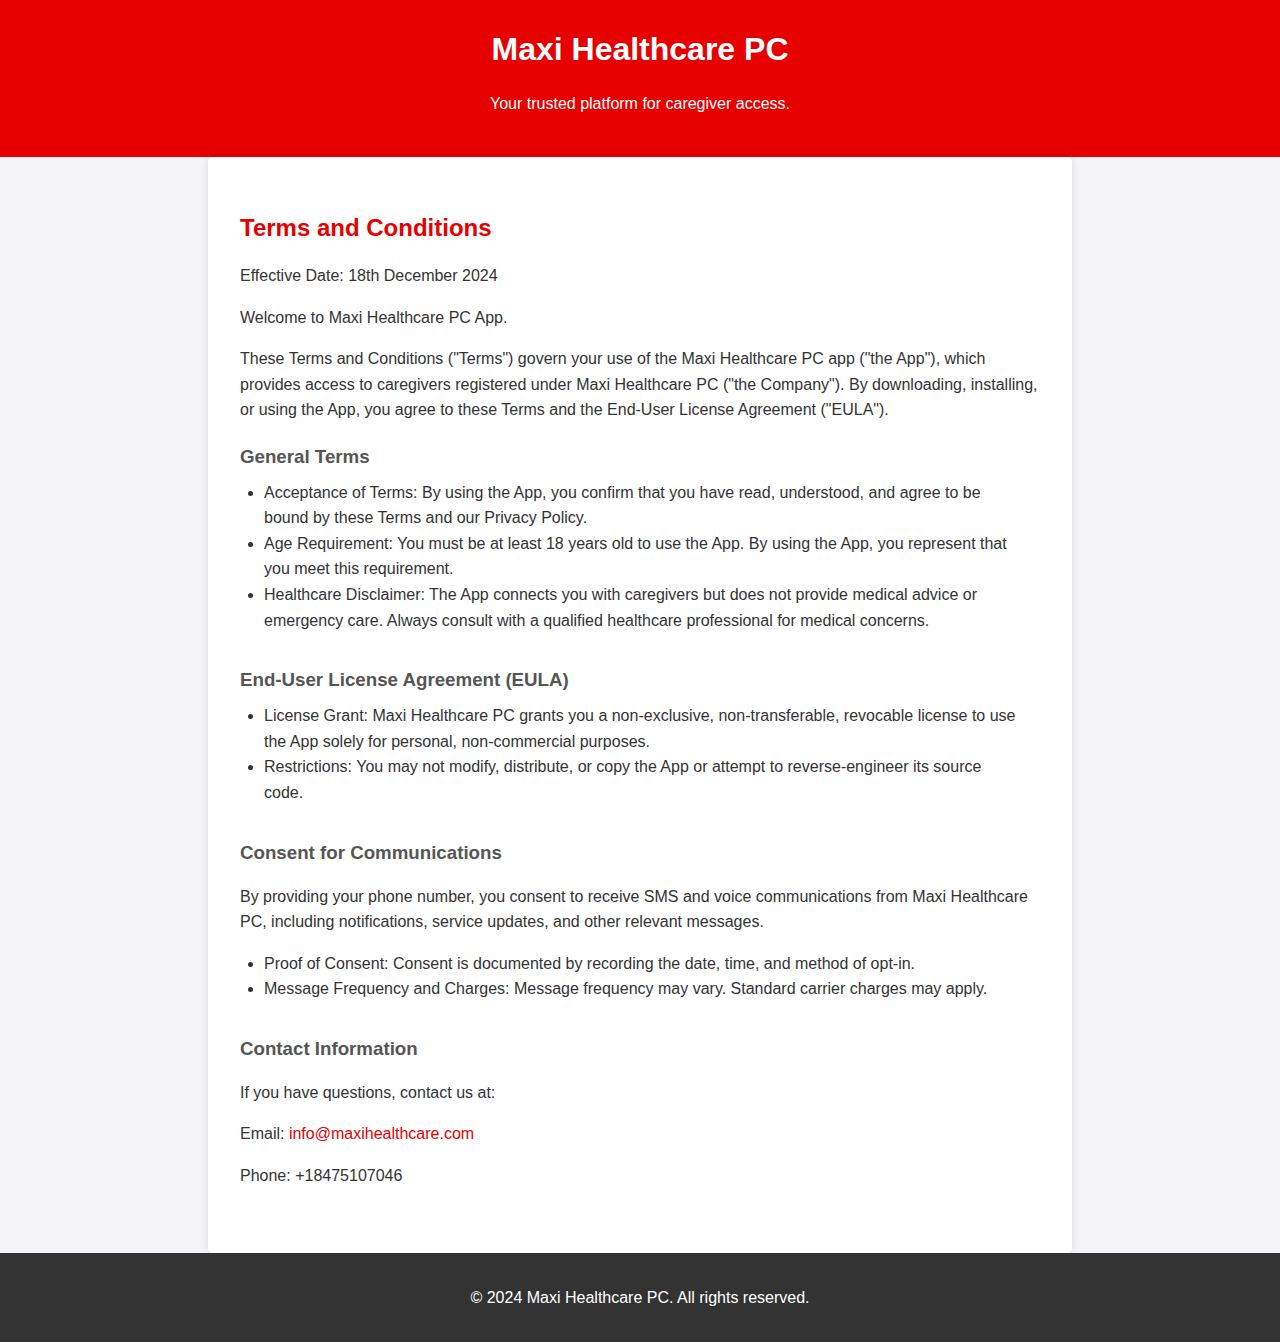
==== index.html @ bf597c53 "init" ====
<!DOCTYPE html>
<html lang="en">
<head>
    <meta charset="UTF-8">
    <meta name="viewport" content="width=device-width, initial-scale=1.0">
    <title>Maxi Healthcare Terms and Conditions</title>
    <link rel="stylesheet" href="styles.css">
</head>
<body>
    <header>
        <h1>Maxi Healthcare PC</h1>
        <p>Your trusted platform for caregiver access.</p>
    </header>
    <main>
        <section id="terms">
            <h2>Terms and Conditions</h2>
            <p>Effective Date: 18th December 2024</p>
            <p>Welcome to Maxi Healthcare PC App.</p>
            <p>
                These Terms and Conditions ("Terms") govern your use of the Maxi Healthcare PC app ("the App"), 
                which provides access to caregivers registered under Maxi Healthcare PC ("the Company"). By 
                downloading, installing, or using the App, you agree to these Terms and the End-User License 
                Agreement ("EULA").
            </p>
            <article>
                <h3>General Terms</h3>
                <ul>
                    <li>Acceptance of Terms: By using the App, you confirm that you have read, understood, and agree to be bound by these Terms and our Privacy Policy.</li>
                    <li>Age Requirement: You must be at least 18 years old to use the App. By using the App, you represent that you meet this requirement.</li>
                    <li>Healthcare Disclaimer: The App connects you with caregivers but does not provide medical advice or emergency care. Always consult with a qualified healthcare professional for medical concerns.</li>
                </ul>
            </article>
            <article>
                <h3>End-User License Agreement (EULA)</h3>
                <ul>
                    <li>License Grant: Maxi Healthcare PC grants you a non-exclusive, non-transferable, revocable license to use the App solely for personal, non-commercial purposes.</li>
                    <li>Restrictions: You may not modify, distribute, or copy the App or attempt to reverse-engineer its source code.</li>
                </ul>
            </article>
            <article>
                <h3>Consent for Communications</h3>
                <p>
                    By providing your phone number, you consent to receive SMS and voice communications from Maxi Healthcare PC, 
                    including notifications, service updates, and other relevant messages.
                </p>
                <ul>
                    <li>Proof of Consent: Consent is documented by recording the date, time, and method of opt-in.</li>
                    <li>Message Frequency and Charges: Message frequency may vary. Standard carrier charges may apply.</li>
                </ul>
            </article>
            <article>
                <h3>Contact Information</h3>
                <p>If you have questions, contact us at:</p>
                <p>Email: <a href="mailto:maxihealthcare76@gmail.com">info@maxihealthcare.com</a></p>
                <p>Phone: +18475107046</p>
            </article>
        </section>
    </main>
    <footer>
        <p>&copy; 2024 Maxi Healthcare PC. All rights reserved.</p>
    </footer>
</body>
</html>
---- styles.css ----
body {
    font-family: Arial, sans-serif;
    line-height: 1.6;
    margin: 0;
    padding: 0;
    background-color: #f4f4f9;
    color: #333;
}

header {
    background: #e60000; /* Red header */
    color: #fff;
    padding: 1.5rem 1rem;
    text-align: center;
}

header h1 {
    margin: 0;
}

main {
    padding: 2rem;
    max-width: 800px;
    margin: auto;
    background: #fff;
    border-radius: 5px;
    box-shadow: 0 0 10px rgba(0, 0, 0, 0.1);
}

section h2 {
    color: #e60000; /* Red section headers */
    margin-bottom: 1rem;
}

article {
    margin-bottom: 2rem;
}

article h3 {
    color: #555;
    margin-bottom: 0.5rem;
}

ul {
    margin: 0;
    padding: 0 1.5rem;
}

footer {
    background: #333;
    color: #fff;
    text-align: center;
    padding: 1rem 0;
    position: relative;
    bottom: 0;
    width: 100%;
}

a {
    color: #e60000; /* Red links */
    text-decoration: none;
}

a:hover {
    text-decoration: underline;
}
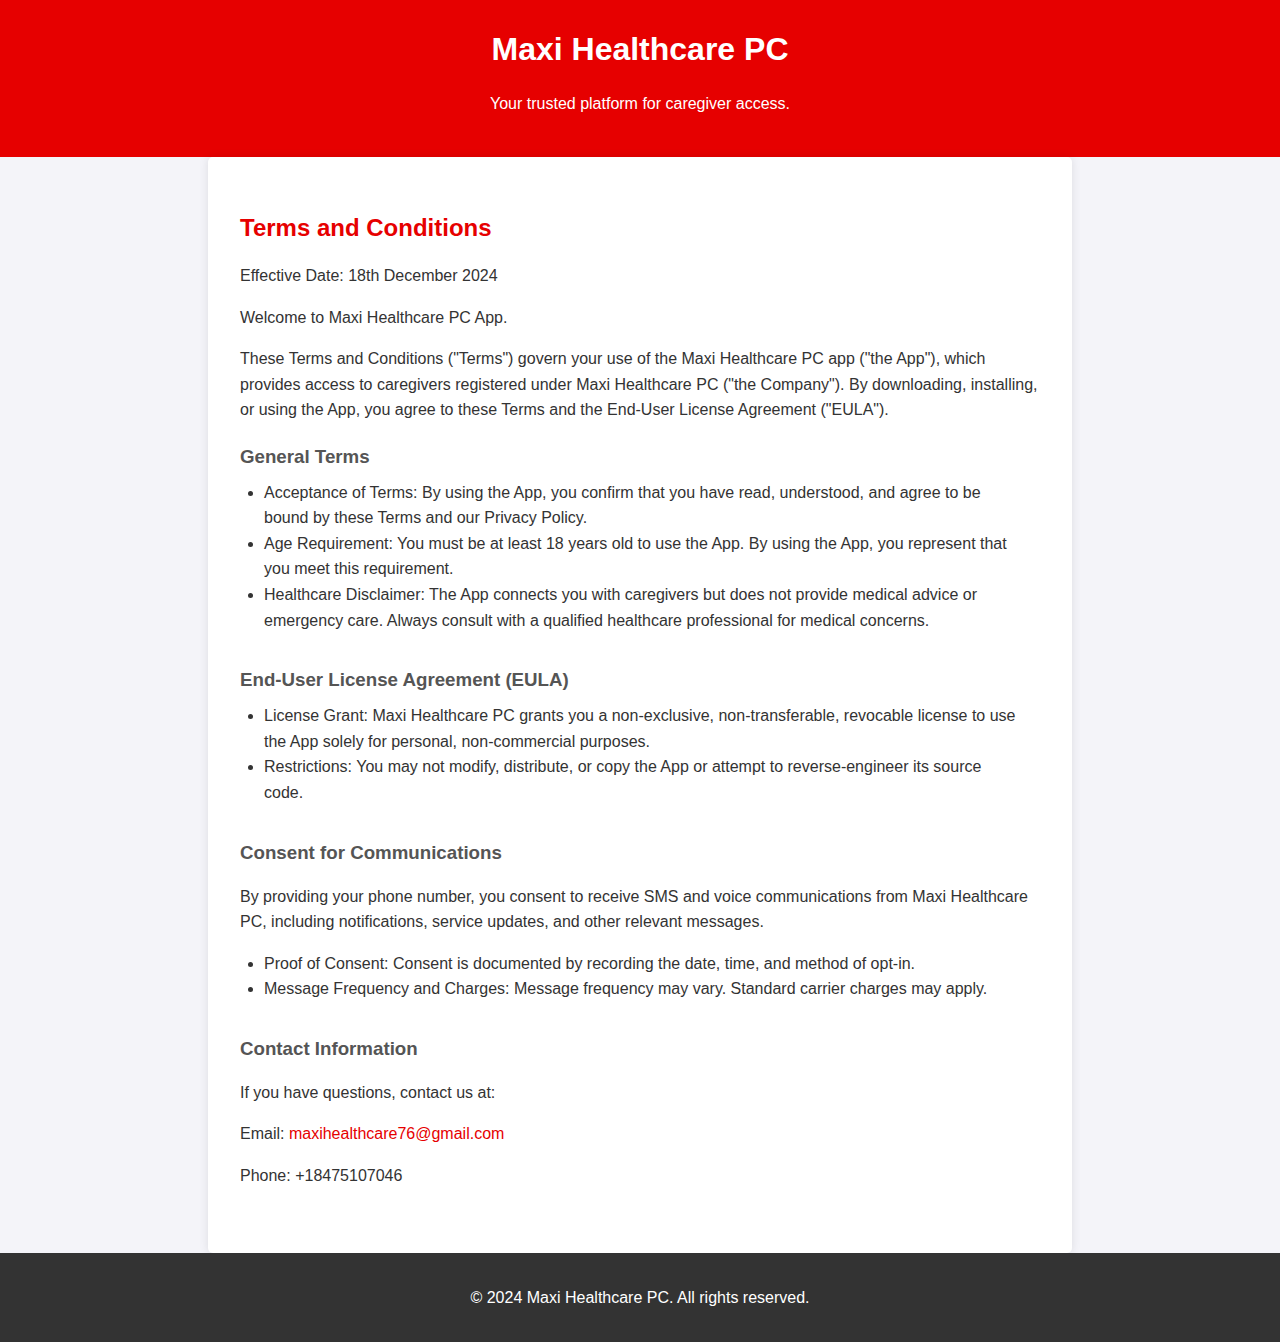
==== commit 18c07c27: "Update index.html" ====
--- a/index.html
+++ b/index.html
@@ -51,7 +51,7 @@
             <article>
                 <h3>Contact Information</h3>
                 <p>If you have questions, contact us at:</p>
-                <p>Email: <a href="mailto:maxihealthcare76@gmail.com">info@maxihealthcare.com</a></p>
+                <p>Email: <a href="mailto:maxihealthcare76@gmail.com">maxihealthcare76@gmail.com</a></p>
                 <p>Phone: +18475107046</p>
             </article>
         </section>
